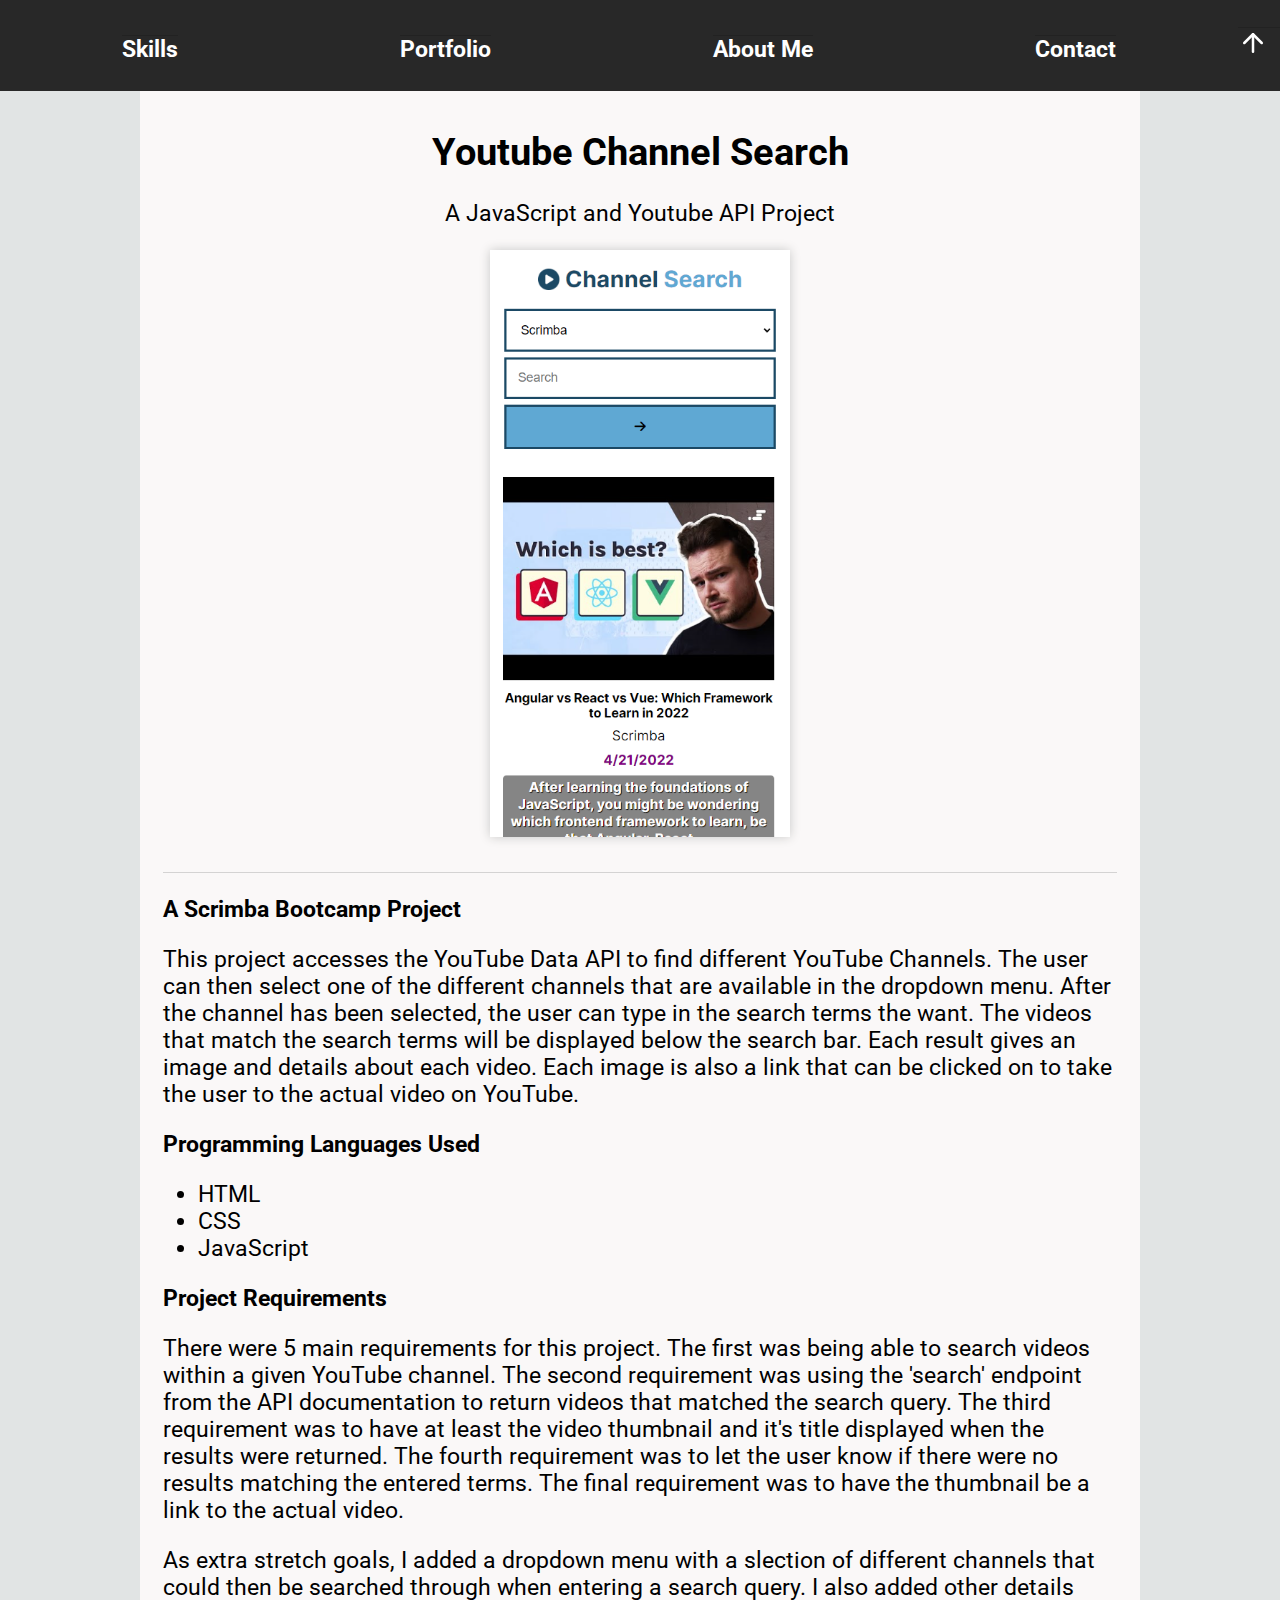
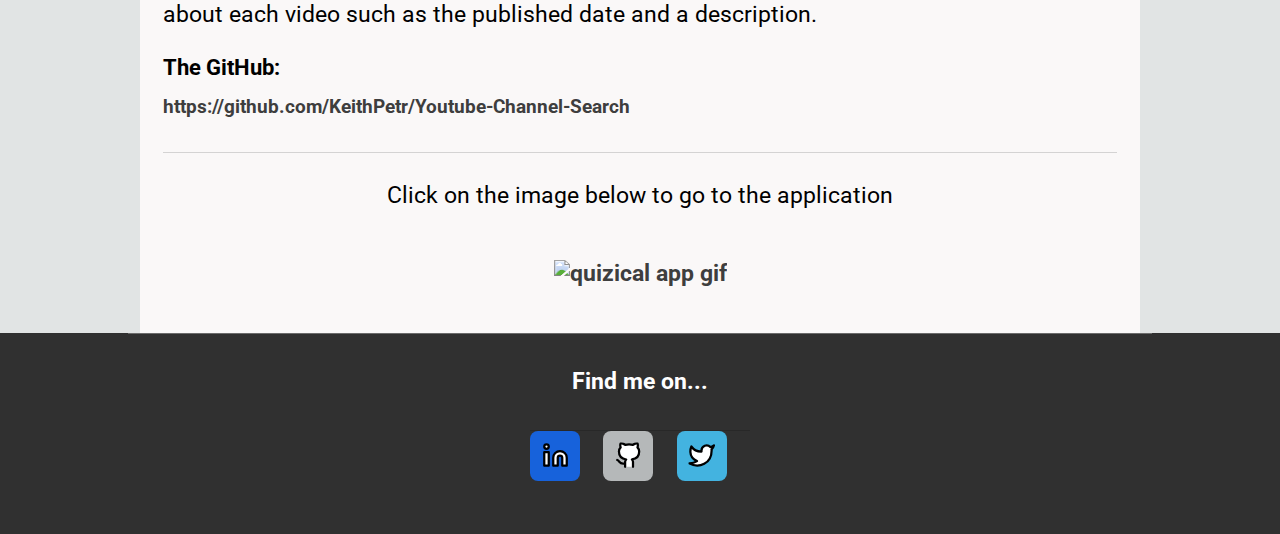
==== portfolio-item-five.html @ 8d649ab0 "Completed Invoice creator and channel search pages" ====
<!DOCTYPE html>
<html lang="en">
  <head>
    <meta charset="UTF-8" />
    <meta http-equiv="X-UA-Compatible" content="IE=edge" />
    <meta name="viewport" content="width=device-width, initial-scale=1.0" />
    <link rel="stylesheet" href="index.css" />
    <!-- Google Font -->
    <link rel="preconnect" href="https://fonts.googleapis.com" />
    <link rel="preconnect" href="https://fonts.gstatic.com" crossorigin />
    <link
      href="https://fonts.googleapis.com/css2?family=Roboto:wght@400;700&display=swap"
      rel="stylesheet"
    />
    <title>Keith's Portfolio Website</title>
  </head>
  <body class="project-background">
    <div class="site-container">
      <!-- ----------------- Header Section ------------------- -->

      <header class="header-container">
        <img
          id="hamburger-icon"
          src="icons/hamburger-icon.png"
          alt="hamburger menu icon"
        />
        <ul class="nav-bar">
          <a href="index.html#skills" class="nav-item"><li>Skills</li></a>
          <a href="index.html#portfolio" class="nav-item"><li>Portfolio</li></a>
          <a href="index.html#about-me" class="nav-item"><li>About Me</li></a>
          <a href="index.html#contact" class="nav-item"><li>Contact</li></a>
        </ul>
        <a href="#" class="nav-item">
          <img src="images/arrow-up.svg" class="arrow" alt="up arrow" />
        </a>
      </header>
      <ul class="nav-bar-two">
        <a href="#skills" class="nav-item-two"><li>Skills</li></a>
        <a href="#portfolio" class="nav-item-two"><li>Portfolio</li></a>
        <a href="#about-me" class="nav-item-two"><li>About Me</li></a>
        <a href="#contact" class="nav-item-two"><li>Contact</li></a>
      </ul>

      <!-- ---------------- Project Information --------------- -->

      <section class="project-layout">
        <div class="project-layout-top">
          <img
            src="images/Channel-Search-Screenshot.png"
            alt="my quiz react project"
            class="project-image"
          />
          <div class="project-headings">
            <h1 class="project-title">Youtube Channel Search</h1>
            <p class="project-subheading">
              A JavaScript and Youtube API Project
            </p>
          </div>
        </div>
        <div class="project-details">
          <h3>A Scrimba Bootcamp Project</h3>
          <p>
            This project accesses the YouTube Data API to find different YouTube
            Channels. The user can then select one of the different channels
            that are available in the dropdown menu. After the channel has been
            selected, the user can type in the search terms the want. The videos
            that match the search terms will be displayed below the search bar.
            Each result gives an image and details about each video. Each image
            is also a link that can be clicked on to take the user to the actual
            video on YouTube.
          </p>
          <h3>Programming Languages Used</h3>
          <ul class="project-languages">
            <li>HTML</li>
            <li>CSS</li>
            <li>JavaScript</li>
          </ul>
          <h3>Project Requirements</h3>
          <p>
            There were 5 main requirements for this project. The first was being
            able to search videos within a given YouTube channel. The second
            requirement was using the 'search' endpoint from the API
            documentation to return videos that matched the search query. The
            third requirement was to have at least the video thumbnail and it's
            title displayed when the results were returned. The fourth
            requirement was to let the user know if there were no results
            matching the entered terms. The final requirement was to have the
            thumbnail be a link to the actual video.
          </p>
          <p>
            As extra stretch goals, I added a dropdown menu with a slection of
            different channels that could then be searched through when entering
            a search query. I also added other details about each video such as
            the published date and a description.
          </p>
          <p class="source-code">The GitHub:</p>
          <a
            class="source-code-link"
            href="https://github.com/KeithPetr/Youtube-Channel-Search"
            >https://github.com/KeithPetr/Youtube-Channel-Search</a
          >
          <p class="click-on-image">
            Click on the image below to go to the application
          </p>
          <a
            class="project-gif"
            href="https://keith-channel-search.netlify.app/"
            target="_blank"
            ><img src="gifs/Channel-Search-Gif.gif" alt="quizical app gif"
          /></a>
        </div>
      </section>

      <!-- ----------------- Links Section --------------------- -->

      <section class="links">
        <div class="links-container">
          <h3 class="find-me">Find me on...</h3>
          <div class="link-icons">
            <a
              href="https://www.linkedin.com/in/keith-petryshyn-886b5016/"
              target="_blank"
            >
              <img
                src="icons/linkedin.svg"
                class="icon linkedin"
                alt="linkedin icon"
              />
            </a>
            <a href="https://github.com/KeithPetr" target="_blank">
              <img
                src="icons/github.svg"
                class="icon github"
                alt="github icon"
              />
            </a>
            <a href="https://twitter.com/KeithABCoding" target="_blank">
              <img
                src="icons/twitter.svg"
                class="icon twitter"
                alt="twitter icon"
              />
            </a>
          </div>
        </div>
      </section>
    </div>
  </body>
  <script src="index.js"></script>
</html>
---- index.css ----
* {
  box-sizing: border-box;
}

body {
  margin: 0;
  min-width: 350px;
  font-family: "Roboto", sans-serif;
}

/* ------------------- Navigation Bar ------------------- */

.header-container {
  background-color: #282828;
  position: fixed;
  width: 100%;
  display: flex;
  justify-content: space-between;
  align-items: center;
  padding: 0.5em 0;
}

.nav-bar {
  display: none;
  list-style: none;
  padding: 1em 0.5em 0.75em;
  font-weight: 700;
  margin: 0;
}

.nav-item {
  padding: 0;
  font-size: 1.2rem;
  text-decoration: none;
  color: #fff;
}

#hamburger-icon {
  height: 24px;
  margin-left: 0.5em;
  cursor: pointer;
}

.arrow {
  height: 24px;
  margin-right: 0.5em;
}

.nav-bar-two {
  display: none;
  position: fixed;
  background-color: #282828;
  list-style: none;
  padding-left: 0.5em;
  padding-top: 1.5em;
  top: 3.2%;
  width: 30%;
}

.nav-bar-two.open {
  display: block;
}

.nav-item-two {
  padding: 0 0 1.5em 0;
  font-size: 1.2rem;
  text-decoration: none;
  color: #fff;
  border: none;
}

/* ------------------ Hero Section ----------------------- */

.hero-container {
  padding-top: 5em;
  text-align: center;
  width: 80%;
  margin: 0 auto;
  padding-bottom: 2em;
}

.profile-pic {
  width: 275px;
  height: 275px;
  border-radius: 50%;
  margin: 0 auto;
  display: block;
}

.intro {
  font-size: 2rem;
  font-weight: 400;
}

.full-name {
  font-weight: 700;
  display: inline-block;
}

.front-end-dev {
  font-size: 1.5rem;
  text-shadow: 0px 0px 23px #0a2bcd;
}

.btn {
  width: 100%;
  max-width: 640px;
  border: none;
  padding: 1em;
  box-shadow: inset 0px 0px 0px 1px rgba(0, 0, 0, 0.5),
    inset 0px 2px 1px 0px rgba(255, 255, 255, 0.75);
  background-color: #43b3e0;
  color: #ffffff;
  font-size: 1.2rem;
  border-radius: 10px;
  text-shadow: -1px -1px 0.5px rgba(0, 0, 0, 0.5);
}

.btn:hover {
  cursor: pointer;
}

/* --------------------- Skills Section ----------------- */

.skills {
  background-color: #e8e7e7;
  padding-top: 1em;
  padding-bottom: 1em;
}

.skills-container {
  width: 80%;
  margin: 0 auto;
  text-align: center;
  padding-bottom: 2em;
}

.skills-grid {
  display: grid;
  grid-template-columns: repeat(auto-fit, minmax(150px, 250px));
  place-content: center;
  gap: 1.5em;
}

.skills-card {
  display: flex;
  flex-direction: column;
  align-items: center;
  box-shadow: inset 0px 0px 0px 1px rgba(0, 0, 0, 0.15),
    0px 2px 3px 0px rgba(0, 0, 0, 0.1);
  background: #fff;
  padding: 1.5em;
}

.skills-bottom-description {
  margin: 2em 0;
}

/* ------------------ Portfolio Section --------------------- */

.portfolio {
  text-align: center;
  padding: 2em 0;
}

.portfolio-container {
  width: 80%;
  margin: 0 auto;
}

.portfolio-title {
  margin: 0;
}

.portfolio-subtitle {
  margin-bottom: 2em;
}

.portfolio-grid {
  display: grid;
  grid-template-columns: repeat(auto-fit, 350px);
  place-content: center;
  gap: 2.5em;
}

.portfolio-card {
  background: #fff;
  box-shadow: inset 0px 0px 0px 1px rgba(0, 0, 0, 0.15),
    0px 2px 3px 0px rgba(0, 0, 0, 0.1);
}

.screenshot {
  width: 100%;
  height: 400px;
  object-fit: contain;
  margin-top: 0.2em;
}

a {
  display: block;
  text-decoration: none;
  color: #3e3e3e;
  font-size: 1.5rem;
  font-weight: 700;
  border-top: 1px solid rgba(0, 0, 0, 0.15);
  padding-top: 0.75em;
}

.project-description {
  padding: 0 1em;
}

.portfolio-bottom-description {
  margin-top: 2em;
}

/* --------------------- Contact Form ----------------------- */

.contact {
  background-color: #303030;
  color: #999999;
  text-align: center;
  padding-bottom: 2em;
}

.contact-info-container {
  width: 80%;
  display: flex;
  flex-direction: column;
  align-items: center;
  margin: 0 auto;
}

.contact-form-title {
  margin: 0;
  padding-top: 1em;
  color: #ffffff;
}

.contact-form {
  max-width: 640px;
  margin: 0 auto;
}

.contact-form input,
textarea {
  width: 100%;
  margin-bottom: 1em;
  border: none;
  padding: 1em;
  border-radius: 8px;
  color: #bbb;
  box-shadow: inset 0px 2px 3px 1px rgba(0, 0, 0, 0.05),
    0px 1px 0px 0px rgba(255, 255, 255, 0.025);
  background-color: #282828;
}

textarea {
  height: 15em;
}

.dark-bg {
  margin-top: 0.5em;
  background-color: #444444;
}

/* ----------------- About Me ---------------------------- */

.about-me {
  background-color: #e8e7e7;
  padding-top: 1em;
  padding-bottom: 1em;
}

.about-me-container {
  width: 80%;
  margin: 0 auto;
  text-align: center;
  padding-bottom: 2em;
}

.about-me-image {
  width: 200px;
  height: 300px;
  box-shadow: 2px 2px 10px #121212;
}

.about-me-description {
  text-shadow: 2px 2px 8px #bebdbd;
}

/* -------------------- Links Section ----------------------- */

.links {
  background-color: #303030;
  text-align: center;
  padding-bottom: 2em;
  color: #fff;
}

.links-container {
  border-top: 1px solid #6b6b6b;
  width: 80%;
  margin: 0 auto;
}

.find-me {
  margin: 0;
  padding-top: 1.5em;
}

.link-icons {
  margin-top: 1.5em;
  display: flex;
  justify-content: center;
}

.links h3 {
  margin: 0;
}

.links a {
  margin: 0;
  padding: 0;
}

.icon {
  fill: white;
  padding: 0.5em;
  width: 50px;
  height: 50px;
  border-radius: 8px;
  margin-right: 1em;
}

.twitter {
  background-color: #43b3e0;
}

.linkedin {
  background-color: #1762db;
}

.github {
  background-color: #b5b8b9;
}

.github:hover,
.linkedin:hover,
.twitter:hover {
  cursor: pointer;
}

/* ------------------- Project Pages ---------------------- */

.project-background {
  background-color: rgb(225, 228, 228);
}

.project-layout {
  padding: 3em 1em 1em;
  width: 80%;
  margin: 0 auto;
  max-width: 1000px;
  background-color: rgb(250, 248, 248);
}

.project-layout-top {
  display: flex;
  padding-top: 1em;
  padding-bottom: 1.5em;
  justify-content: space-between;
  align-items: center;
  column-gap: 1em;
  border-bottom: 1px solid rgba(0, 0, 0, 0.15);
}

.project-headings {
  font-size: 1.25rem;
  text-align: center;
}

.project-image {
  width: 40%;
  max-width: 300px;
  box-shadow: 0 0 10px #c8c8c7;
}

.project-languages {
  padding-left: 0;
  margin-left: 1.5em;
}

.click-on-image {
  margin-top: 1.5em;
  border-top: 1px solid rgba(0, 0, 0, 0.15);
  padding-top: 1.25em;
}

.project-gif {
  border: none;
}

.click-on-image, .project-gif {
  text-align: center;
}

.project-gif img {
  width: 100%;
  margin-bottom: 1em;
  max-width: 500px;
}

.source-code {
  background-color: transparent;
  font-size: 1.17rem;
  color: #000000;
  font-weight: 700;
  margin: 1.17em 0 0;
}

.source-code-link {
  border: none;
  font-size: 1rem;
  margin: 0;
}

.tindog-border {
  border: 1px solid rgba(0, 0, 0, 0.15);
}

/* ----------------- Media Queries --------------------- */

@media (min-width: 480px) {
  
  .profile-pic {
    width: 300px;
    height: 300px;
    margin-top: 1em;
  }

  .nav-bar {
    display: flex;
    justify-content: space-around;
    width: 100%;
  }

  .nav-bar-two,
  .nav-bar-two.open,
  #hamburger-icon {
    display: none;
  }

  .project-layout {
    padding-top: 3em;
  }

  .project-layout-top {
    padding-top: 1.5em;
    flex-direction: column;
  }

  .project-headings {
    order: -1;
  }
}

@media (min-width: 800px) {
  * {
    font-size: 1.1rem;
  }

  .full-name {
    font-size: 2rem;
  }

  h2 {
    font-size: 1.4rem;
  }

  .about-me-flex {
    display: flex;
    align-items: center;
    justify-content: center;
    column-gap: 2em;
    max-width: 1200px;
    margin: 0 auto;
  }

  .about-me-image {
    width: 300px;
    height: 400px;
  }

  .about-me-description p {
    font-size: 1rem;
  }

  .project-headings h1{
    font-size: 1.75rem;
   }
}

@media (min-width: 1000px) {
  * {
    font-size: 1.2rem;
  }

  .about-me-image {
    width: 400px;
    height: 500px;
    margin-top: 1em;
  }

  h2 {
    font-size: 1.5rem;
  }

  .about-me-description p {
    font-size: 1.1rem;
  }

  .arrow {
    height: 30px;
  }

  .project-headings h1{
   font-size: 2rem;
  }
}
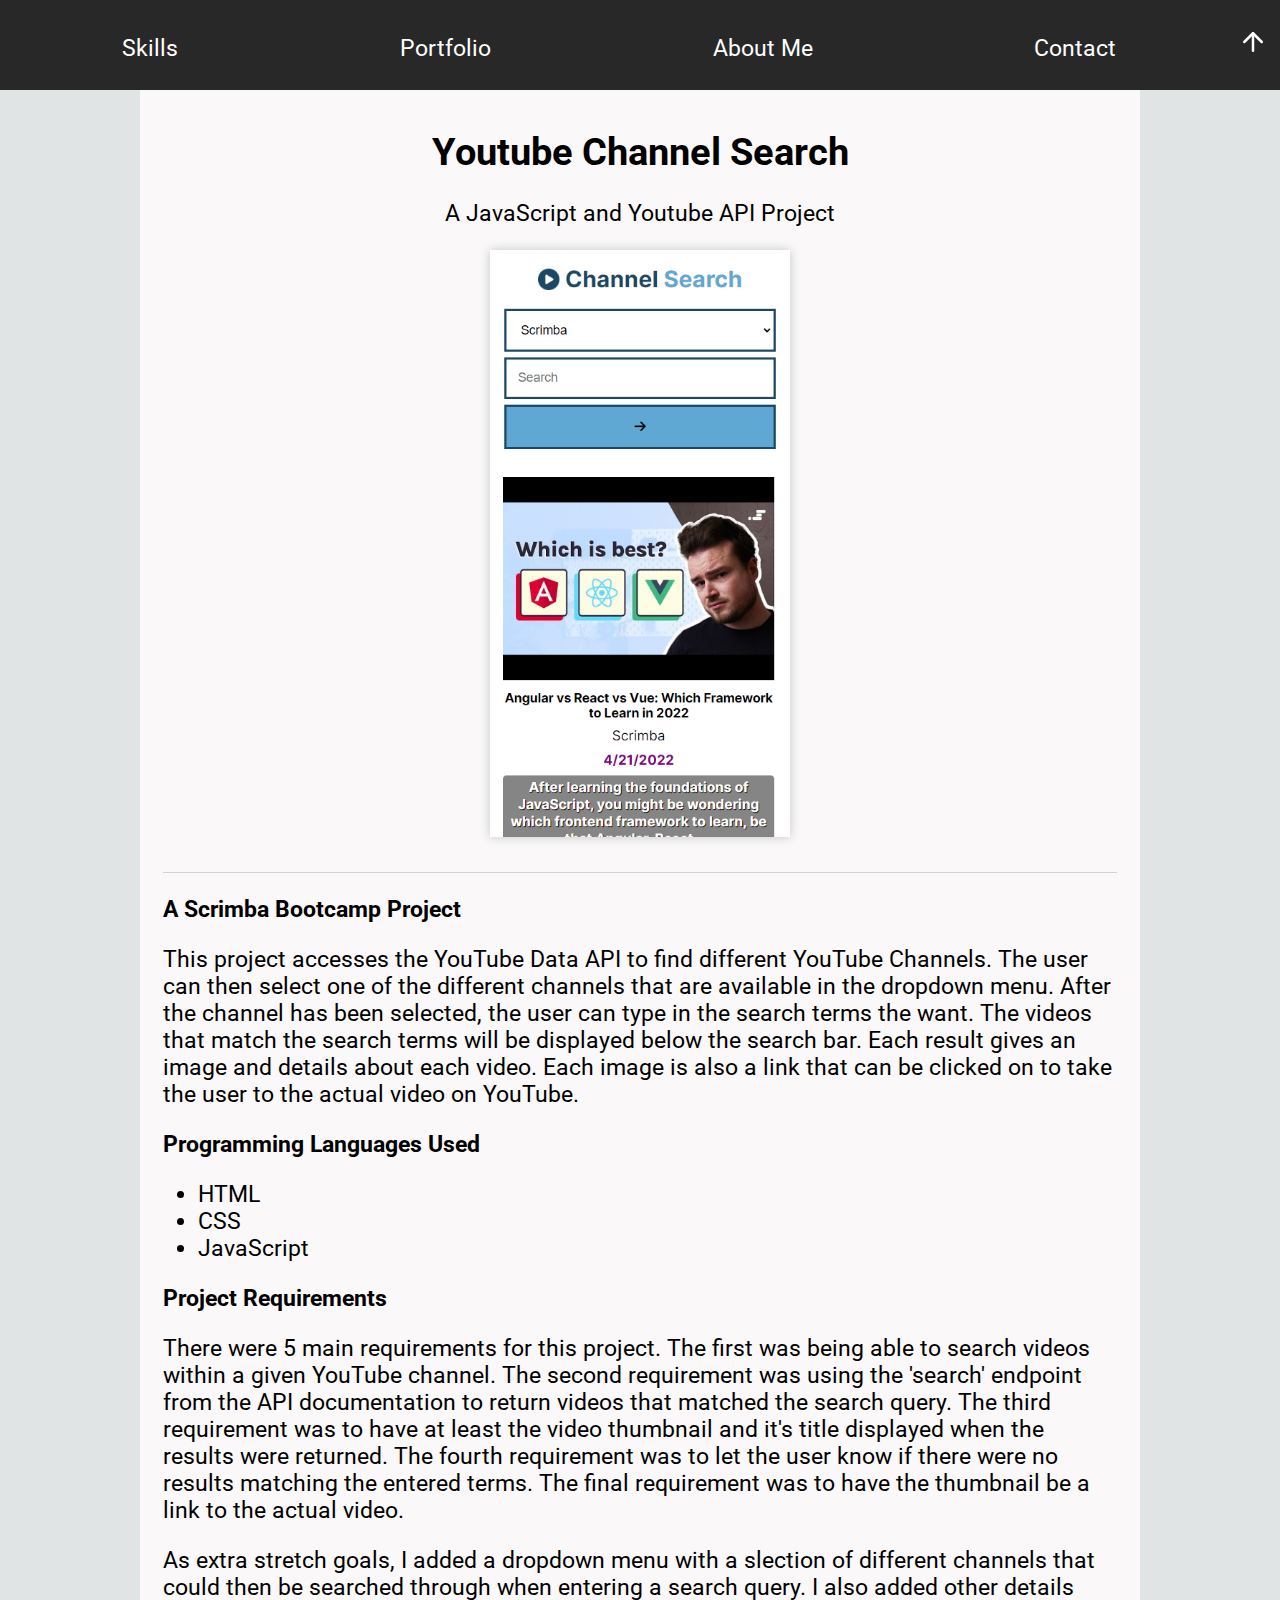
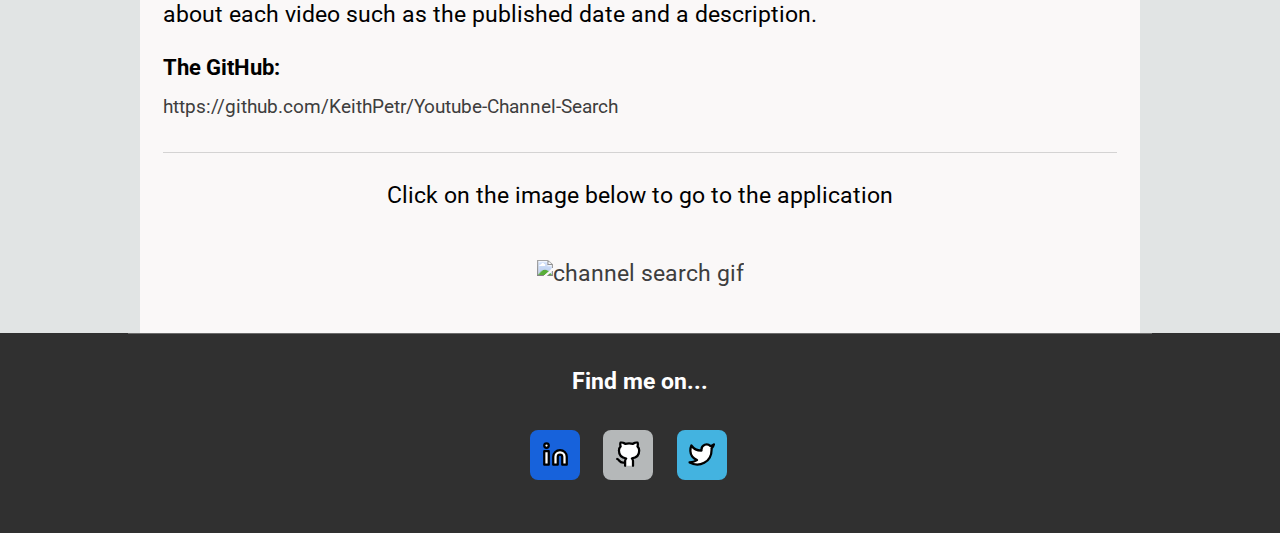
==== commit 1fb5f248: "finished movie watchlist page" ====
--- a/portfolio-item-five.html
+++ b/portfolio-item-five.html
@@ -106,7 +106,7 @@
             class="project-gif"
             href="https://keith-channel-search.netlify.app/"
             target="_blank"
-            ><img src="gifs/Channel-Search-Gif.gif" alt="quizical app gif"
+            ><img src="gifs/Channel-Search-Gif.gif" alt="channel search gif"
           /></a>
         </div>
       </section>
--- a/index.css
+++ b/index.css
@@ -201,13 +201,17 @@
   text-decoration: none;
   color: #3e3e3e;
   font-size: 1.5rem;
-  font-weight: 700;
+  font-weight: 400;
+  padding-top: 0.75em;
+}
+
+.link-title {
   border-top: 1px solid rgba(0, 0, 0, 0.15);
-  padding-top: 0.75em;
+  padding-top: .5em;
 }
 
 .project-description {
-  padding: 0 1em;
+  padding: 0 1em .5em;
 }
 
 .portfolio-bottom-description {
@@ -405,6 +409,11 @@
   text-align: center;
 }
 
+.project-gif {
+  display: block;
+  margin: 0 auto;
+}
+
 .project-gif img {
   width: 100%;
   margin-bottom: 1em;
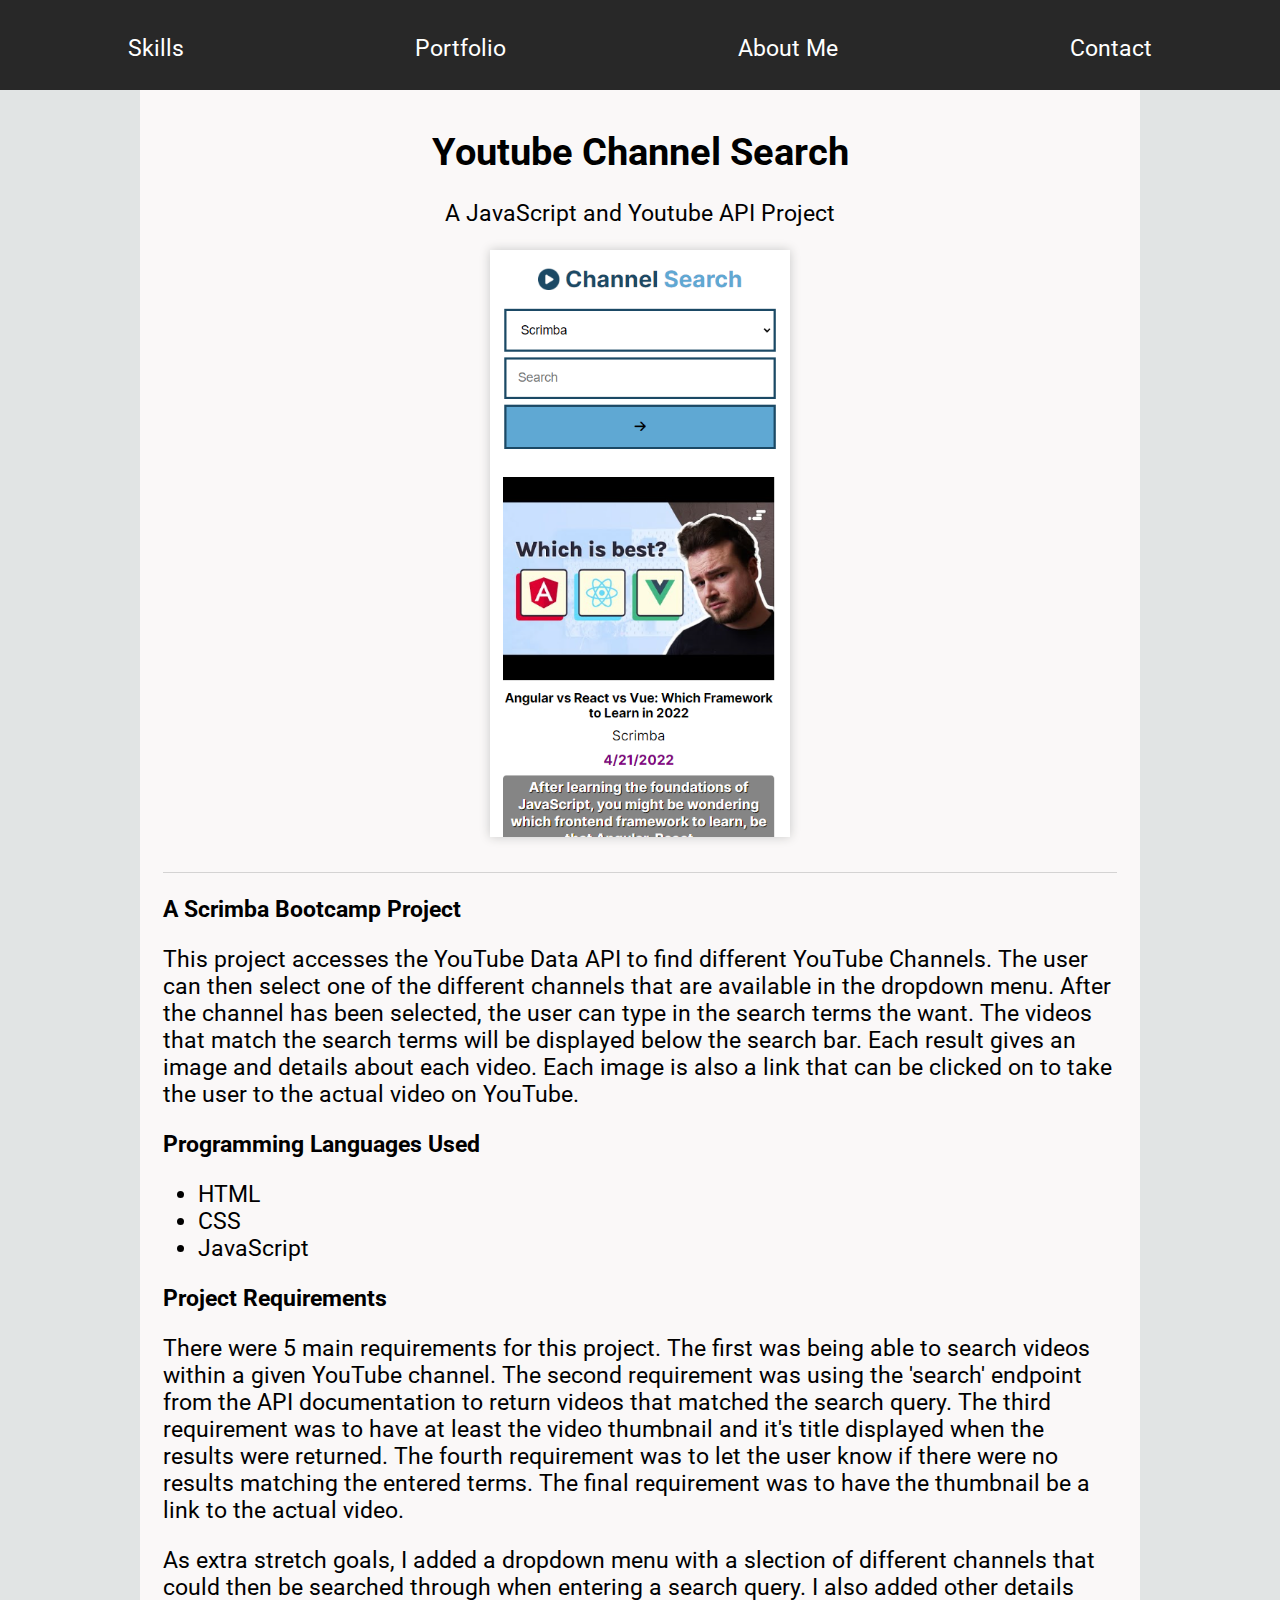
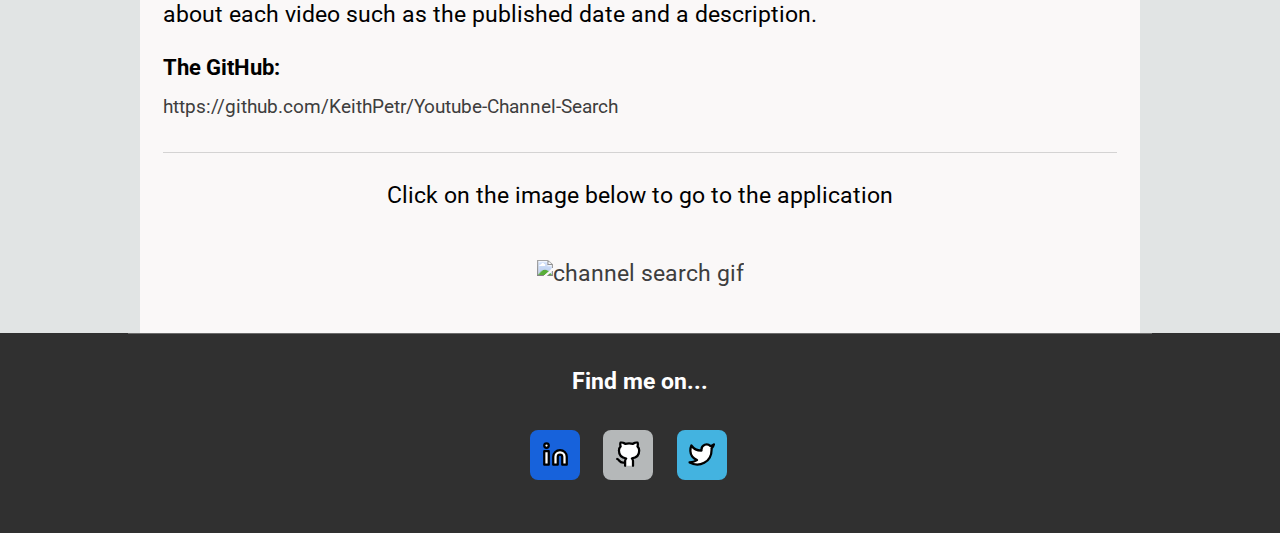
==== commit 138cf5cb: "removed back to top arrow from all pages" ====
--- a/portfolio-item-five.html
+++ b/portfolio-item-five.html
@@ -30,9 +30,7 @@
           <a href="index.html#about-me" class="nav-item"><li>About Me</li></a>
           <a href="index.html#contact" class="nav-item"><li>Contact</li></a>
         </ul>
-        <a href="#" class="nav-item">
-          <img src="images/arrow-up.svg" class="arrow" alt="up arrow" />
-        </a>
+        
       </header>
       <ul class="nav-bar-two">
         <a href="#skills" class="nav-item-two"><li>Skills</li></a>
--- a/index.css
+++ b/index.css
@@ -39,11 +39,6 @@
   height: 24px;
   margin-left: 0.5em;
   cursor: pointer;
-}
-
-.arrow {
-  height: 24px;
-  margin-right: 0.5em;
 }
 
 .nav-bar-two {
@@ -67,6 +62,11 @@
   text-decoration: none;
   color: #fff;
   border: none;
+}
+
+.nav-item:hover,
+.nav-item-two:hover {
+  color: #999999;
 }
 
 /* ------------------ Hero Section ----------------------- */
@@ -207,18 +207,18 @@
 
 .link-title {
   border-top: 1px solid rgba(0, 0, 0, 0.15);
-  padding-top: .5em;
+  padding-top: 0.5em;
 }
 
 .project-description {
-  padding: 0 1em .5em;
+  padding: 0 1em 0.5em;
 }
 
 .portfolio-bottom-description {
   margin-top: 2em;
 }
 
-/* --------------------- Contact Form ----------------------- */
+/* --------------------- Contact Page ----------------------- */
 
 .contact {
   background-color: #303030;
@@ -235,37 +235,21 @@
   margin: 0 auto;
 }
 
-.contact-form-title {
+.contact-page-title {
   margin: 0;
   padding-top: 1em;
   color: #ffffff;
 }
 
-.contact-form {
-  max-width: 640px;
-  margin: 0 auto;
-}
-
-.contact-form input,
-textarea {
-  width: 100%;
-  margin-bottom: 1em;
-  border: none;
-  padding: 1em;
-  border-radius: 8px;
-  color: #bbb;
-  box-shadow: inset 0px 2px 3px 1px rgba(0, 0, 0, 0.05),
-    0px 1px 0px 0px rgba(255, 255, 255, 0.025);
-  background-color: #282828;
-}
-
-textarea {
-  height: 15em;
-}
-
-.dark-bg {
-  margin-top: 0.5em;
-  background-color: #444444;
+.email-address {
+  color: #43b3e0;
+  cursor: pointer;
+  margin: 0;
+  font-size: 1.25rem;
+}
+
+.email-address:hover {
+  color: #7183dd;
 }
 
 /* ----------------- About Me ---------------------------- */
@@ -405,7 +389,8 @@
   border: none;
 }
 
-.click-on-image, .project-gif {
+.click-on-image,
+.project-gif {
   text-align: center;
 }
 
@@ -441,7 +426,6 @@
 /* ----------------- Media Queries --------------------- */
 
 @media (min-width: 480px) {
-  
   .profile-pic {
     width: 300px;
     height: 300px;
@@ -505,9 +489,9 @@
     font-size: 1rem;
   }
 
-  .project-headings h1{
+  .project-headings h1 {
     font-size: 1.75rem;
-   }
+  }
 }
 
 @media (min-width: 1000px) {
@@ -533,7 +517,7 @@
     height: 30px;
   }
 
-  .project-headings h1{
-   font-size: 2rem;
-  }
-}
+  .project-headings h1 {
+    font-size: 2rem;
+  }
+}
